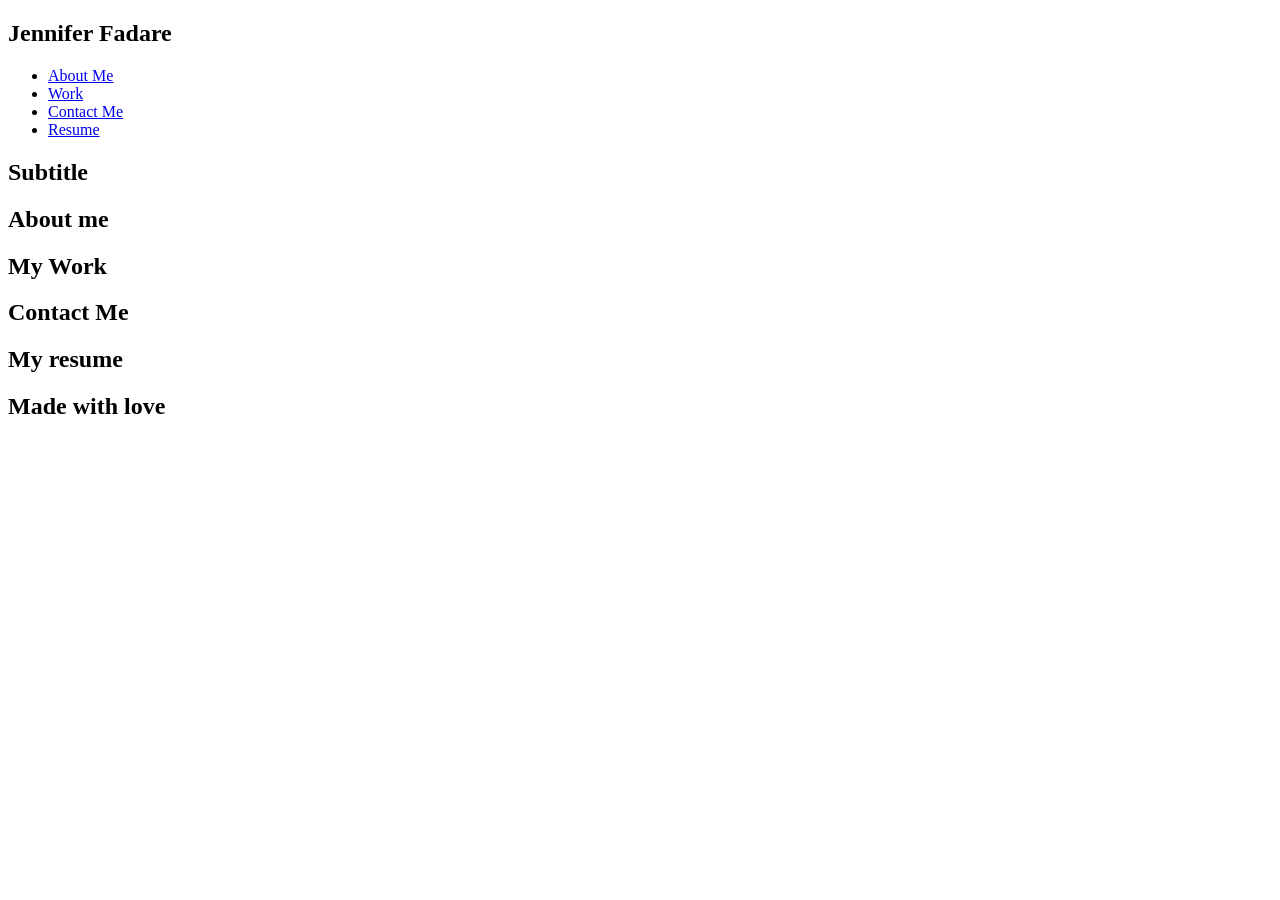
==== portfolio.html @ 2a89840c "skeleton page built" ====
<!DOCTYPE html>
<html lang="en">
    <head>
        <link rel="stylesheet"href="./assets/css/style.css"/>
        <meta charset="UTF-8" />
        <meta name="viewport" content="width=device-width, initial-scale=1.0">
        <title>Jennifer Fadare</title>
    </head>
    <body>
        <!--Navigation-->
        <nav> 
            <h1> Jennifer Fadare</h1>
            <ul>
                <li>
                    <a href="#about-me">About Me</a>
                </li>
                <li>
                    <a href="#work">Work</a>
                </li>
                <li>
                    <a href="#contact-me">Contact Me</a>
                </li>
                <li>
                    <a href="#resume">Resume</a>
                </li>
              </ul>    
        </nav>
        <!--Hero section-->
        <section>
            <h1>Subtitle</h1>
        </section>

        <!--About Me Section-->
        <section id="about-me">
            <h2>About me</h2>
        </section>
        
        <!--Work Section-->
        <section id="work"> 
            <h2>My Work</h2>
        </section>

        <!--Contact Me Section-->
        <section id="contact-me"> 
            <h2>Contact Me</h2>
        </section>

        <!--Reseme Section-->
        <section id="resume">
            <h2>My resume</h2>
        </section>

        <!--Footer-->
         <footer>
            <h2>Made with love</h2>
        </footer>
 
    </body>
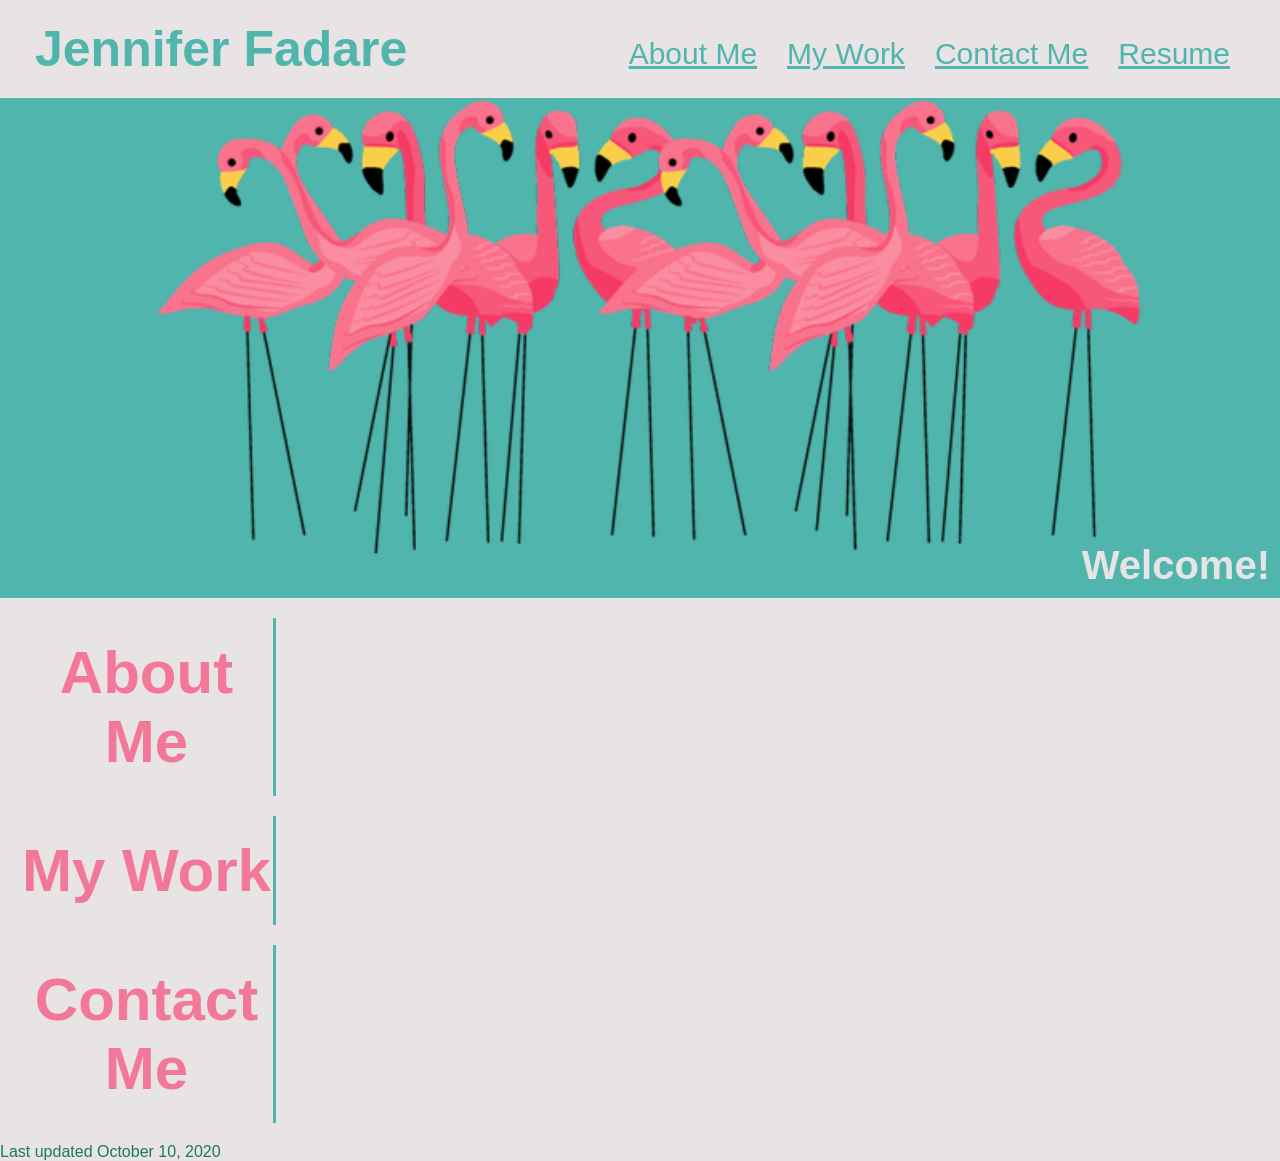
==== commit 98f8f3bf: "added cs design to skeleton html before adding more content; deleted the resume section in html" ====
--- a/portfolio.html
+++ b/portfolio.html
@@ -8,51 +8,51 @@
     </head>
     <body>
         <!--Navigation-->
-        <nav> 
+        <header>
             <h1> Jennifer Fadare</h1>
-            <ul>
-                <li>
-                    <a href="#about-me">About Me</a>
-                </li>
-                <li>
-                    <a href="#work">Work</a>
-                </li>
-                <li>
-                    <a href="#contact-me">Contact Me</a>
-                </li>
-                <li>
-                    <a href="#resume">Resume</a>
-                </li>
-              </ul>    
-        </nav>
+            <nav> 
+                <ul>
+                    <li>
+                        <a href="#about-me">About Me</a>
+                    </li>
+                    <li>
+                        <a href="#my-work">My Work</a>
+                    </li>
+                    <li>
+                        <a href="#contact-me">Contact Me</a>
+                    </li>
+                    <li>
+                        <a href="#resume">Resume</a>
+                    </li>
+                </ul>    
+             </nav>
+        </header>
+
         <!--Hero section-->
-        <section>
-            <h1>Subtitle</h1>
+        <section class="hero">
+            <div>
+                <p>Welcome!</p>
+            </div>
         </section>
 
         <!--About Me Section-->
-        <section id="about-me">
-            <h2>About me</h2>
+        <section id="about-me" class="section-title">
+            <h2>About Me</h2>
         </section>
         
         <!--Work Section-->
-        <section id="work"> 
+        <section id="my-work" class="section-title"> 
             <h2>My Work</h2>
         </section>
 
         <!--Contact Me Section-->
-        <section id="contact-me"> 
+        <section id="contact-me" class="section-title"> 
             <h2>Contact Me</h2>
-        </section>
-
-        <!--Reseme Section-->
-        <section id="resume">
-            <h2>My resume</h2>
         </section>
 
         <!--Footer-->
          <footer>
-            <h2>Made with love</h2>
+            <p>Last updated October 10, 2020<p>
         </footer>
  
     </body>
--- a/assets/css/style.css
+++ b/assets/css/style.css
@@ -0,0 +1,105 @@
+* {
+    margin:0;
+    padding:0;
+    box-sizing: border-box;
+}
+
+:root {
+    --primary-color: #f27798;  /* 242, 119, 152 */
+    --secondary-color: #1a7a5a; /* 26, 122, 90 */
+    --tertiary-color: #50b5ad; /* 80, 181, 173 */
+    --background-color: #e8e3e5; /* 232, 227, 229 */
+}
+
+body {
+    font-family: Arial, Helvetica, sans-serif;
+    color: var(--secondary-color);
+    background-color: var(--background-color)
+}
+
+.section-title {
+    font-size: 40px;
+    color: var(--primary-color);
+    border-right: 3px solid;
+    padding-bottom: 20px;
+    padding-top: 20px;
+    text-align: left;
+    margin: 20px 5px 20px 20px;
+    width: 20%;
+    border-color: var(--tertiary-color);
+    text-align: center;
+}
+
+/* Header, Navigation, and Hero Style */
+
+header {
+    padding: 20px 35px;
+    background-color: var(--tertiary-color);
+    display: flex;
+    justify-content: space-between;
+    flex-wrap: wrap;
+    top: 0;
+    background-color: var(--background-color);
+    background-size: cover;
+    z-index: 9999;
+}
+
+header h1 {
+    font-weight: bold;
+    margin: 0;
+    font-size: 50px;
+    color: var(--tertiary-color);
+}
+
+header a {
+    text-decoration: underline;
+    font-weight: bold;
+    color: var(--tertiary-color);
+    font-size: 20px;
+}
+
+header nav {
+    margin: 7px 0;
+    display: flex;
+    flex-wrap: wrap;
+    justify-content: flex-end;
+    align-content: flex-end;
+}
+
+header nav ul {
+    display: flex;
+    flex-wrap: wrap;
+    justify-content: space-between;
+    align-items: center;
+    list-style: none;
+    
+}
+
+header nav ul li a {
+    padding: 10px 15px;
+    font-weight: lighter;
+    font-size: 30px;
+}
+
+/* Hero section */
+
+.hero {
+    height: 500px;
+    padding: 10px 10px 10px 10px;
+    background-image: url(../images/flamingos-banner.png);
+    background-size: cover;
+    display: flex;
+    justify-content: flex-end;
+    flex-wrap: wrap;
+    align-items: flex-end;
+    background-position: center;
+    background-color: var(--tertiary-color);
+    color: var(--background-color);
+    font-weight: bold;
+    font-size: 40px;
+}
+
+
+
+
+
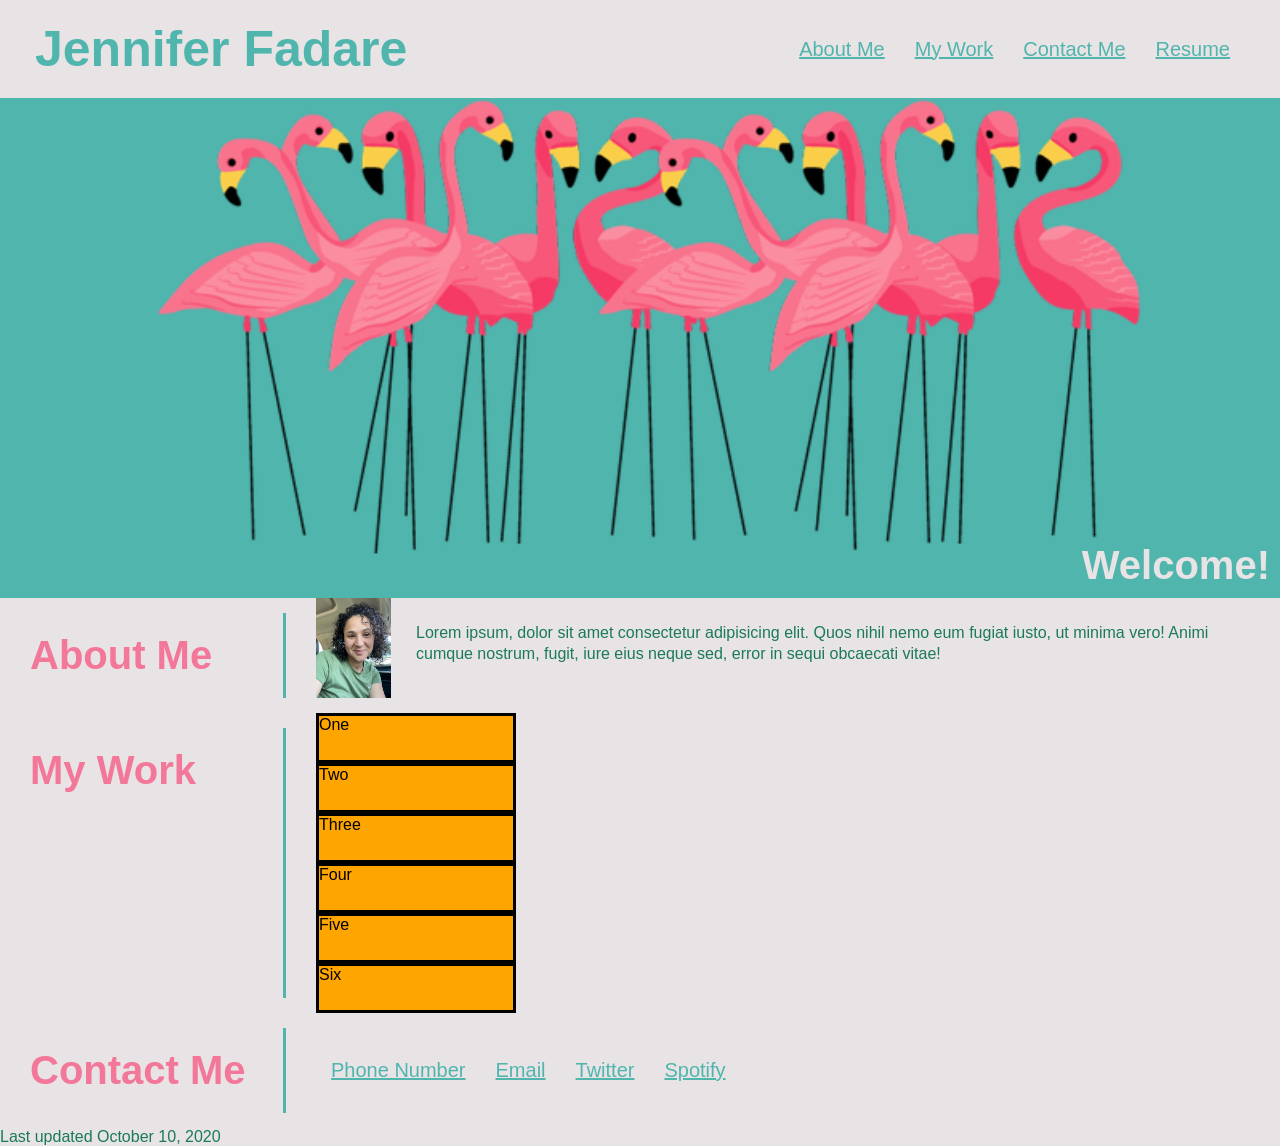
==== commit 1c8bab2b: "added templates of an article, grid container, and unordered list for contact me section" ====
--- a/portfolio.html
+++ b/portfolio.html
@@ -36,18 +36,57 @@
         </section>
 
         <!--About Me Section-->
-        <section id="about-me" class="section-title">
-            <h2>About Me</h2>
+        <section id="about-me">
+            <div class="flex-row">
+                <h2 class="section-title"> About Me</h2>
+           
+            <article class="bio-container">
+                <img src="assets/images/jennifer-fadare.jpeg">
+                <div class="bio-content">
+                    <p> Lorem ipsum, dolor sit amet consectetur adipisicing elit. Quos nihil nemo eum fugiat iusto, ut minima vero! Animi cumque nostrum, fugit, iure eius neque sed, error in sequi obcaecati vitae!</p>
+                </div>
+            </article>
+        </div>
         </section>
         
         <!--Work Section-->
-        <section id="my-work" class="section-title"> 
-            <h2>My Work</h2>
+        <section id="my-work"> 
+            <div class="flex-row">
+                <h2 class="section-title">My Work</h2>
+                <div class="work-grid-container">
+                        <div class="work-grid-item">One</div>
+                        <div class="work-grid-item">Two</div>
+                        <div class="work-grid-item">Three</div>
+                        <div class="work-grid-item">Four</div>
+                        <div class="work-grid-item">Five</div>
+                        <div class="work-grid-item">Six</div>
+                </div>
+
+            </div>
         </section>
 
         <!--Contact Me Section-->
-        <section id="contact-me" class="section-title"> 
-            <h2>Contact Me</h2>
+        <section id="contact-me"> 
+            <div class="flex-row">
+                <h2 class="section-title">Contact Me</h2>
+           
+                <div class="contact-info">
+                     <ul>
+                        <li>
+                            <p> Phone Number </p>
+                        </li>
+                        <li> 
+                            <p> Email </p>
+                        </li>
+                        <li> 
+                            <p> Twitter </p>
+                        </li>
+                        <li> 
+                            <p> Spotify </p>
+                        </li>
+                    </ul>    
+                </div>
+            </div>
         </section>
 
         <!--Footer-->
@@ -56,3 +95,4 @@
         </footer>
  
     </body>
+</html>
--- a/assets/css/style.css
+++ b/assets/css/style.css
@@ -1,3 +1,5 @@
+
+/* Universal style */
 * {
     margin:0;
     padding:0;
@@ -21,14 +23,16 @@
     font-size: 40px;
     color: var(--primary-color);
     border-right: 3px solid;
-    padding-bottom: 20px;
-    padding-top: 20px;
     text-align: left;
-    margin: 20px 5px 20px 20px;
-    width: 20%;
+    min-width: 20%;
     border-color: var(--tertiary-color);
     text-align: center;
+    padding: 20px 0 20px 0;
+    margin: 15px 30px 15px 30px;
+    display: flex;
+    justify-content: flex-start;
 }
+
 
 /* Header, Navigation, and Hero Style */
 
@@ -51,22 +55,20 @@
     color: var(--tertiary-color);
 }
 
-header a {
+header a, .contact-info li p {
     text-decoration: underline;
     font-weight: bold;
     color: var(--tertiary-color);
     font-size: 20px;
 }
 
-header nav {
+header nav, .contact-info {
     margin: 7px 0;
     display: flex;
-    flex-wrap: wrap;
-    justify-content: flex-end;
-    align-content: flex-end;
+    align-items: center;
 }
 
-header nav ul {
+header nav ul, .contact-info ul {
     display: flex;
     flex-wrap: wrap;
     justify-content: space-between;
@@ -75,13 +77,11 @@
     
 }
 
-header nav ul li a {
+header nav ul li a, .contact-info ul li p {
     padding: 10px 15px;
     font-weight: lighter;
-    font-size: 30px;
+    font-size: 20px;
 }
-
-/* Hero section */
 
 .hero {
     height: 500px;
@@ -99,6 +99,50 @@
     font-size: 40px;
 }
 
+/* About Me Section Style */
+
+.flex-row {
+    display: flex;
+}
+
+.bio-container {
+    display: flex;
+
+}
+
+.bio-container img {
+    max-height: 100px;
+    
+}
+
+.bio-content {
+    padding: 25px;
+    line-height: 1.3;
+    display: flex;
+}
+
+/* Work Section Style */
+
+.work-grid-container {
+    display: grid;
+}
+
+.work-grid-item {
+    width: 200px;
+    height: 50px;
+    background-color: orange;
+    border: solid;
+    color: black;
+}
+
+/* Contact Me Section Style */
+/* uses the same list format as header nav */
+
+.contact-info {
+    display: flex;
+    justify-content: space-around;
+    
+}
 
 
 
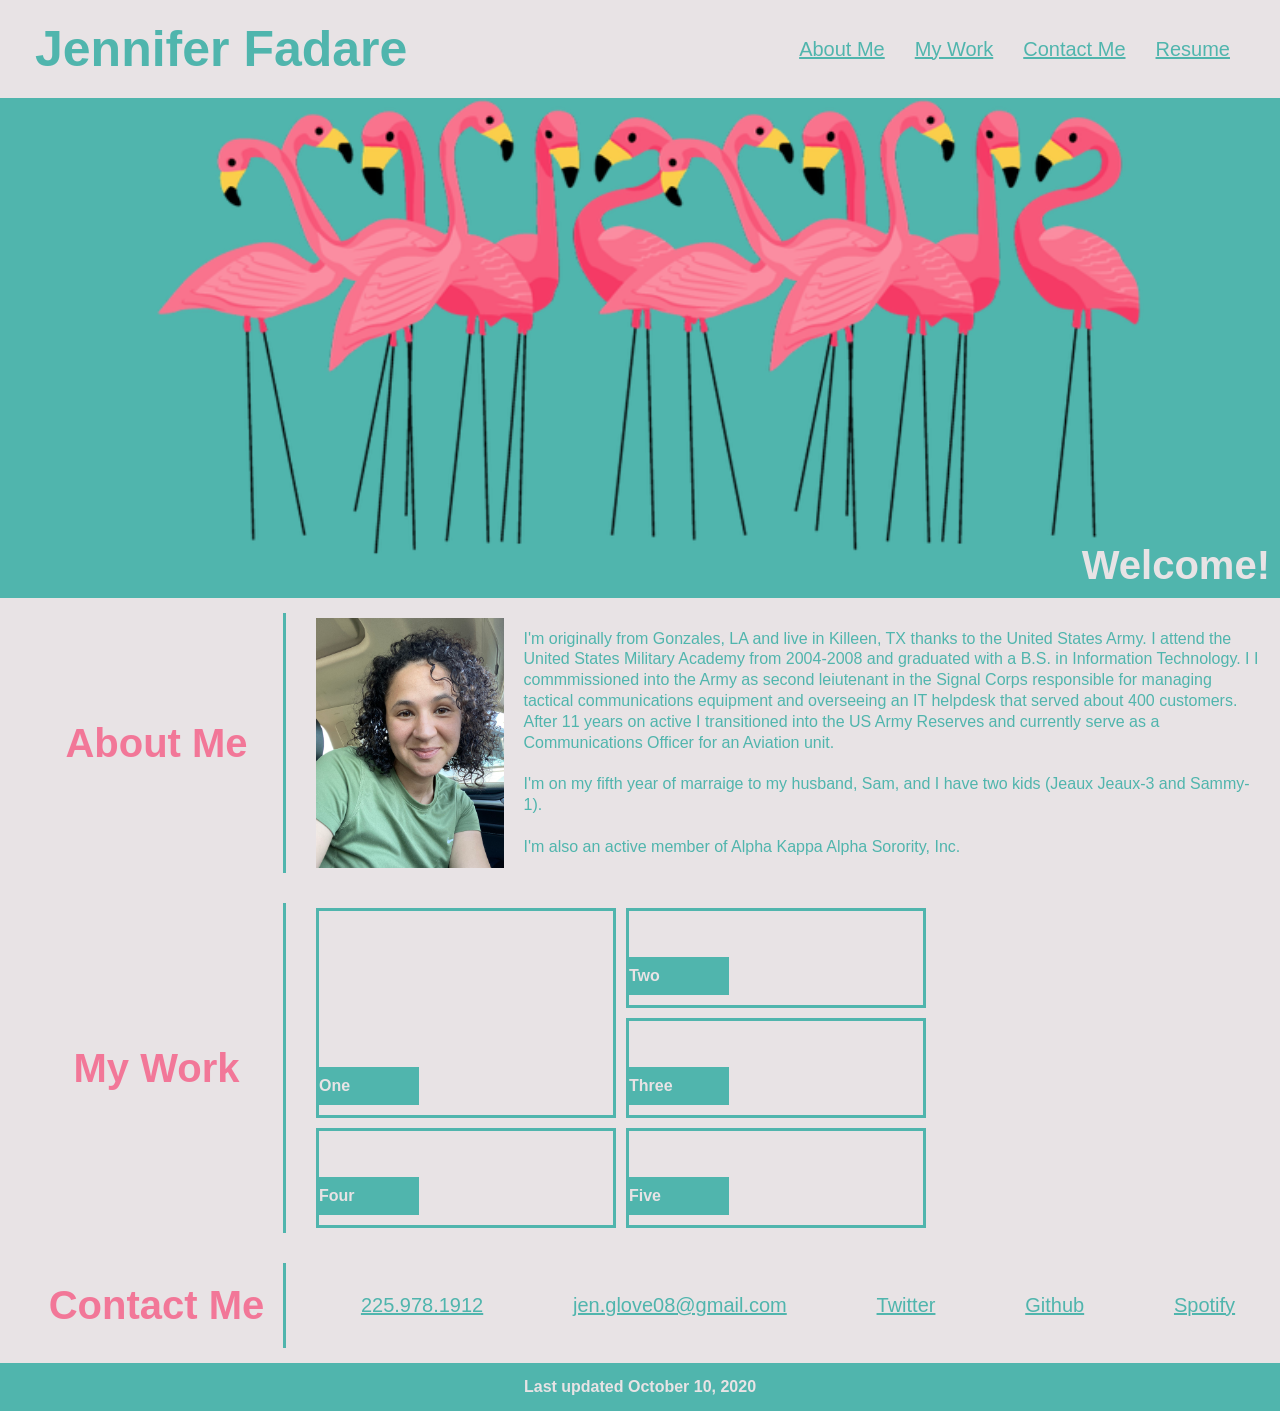
==== commit c1128674: "completed about me and contact me sections; added template grid section; added some css to footer se" ====
--- a/portfolio.html
+++ b/portfolio.html
@@ -43,7 +43,16 @@
             <article class="bio-container">
                 <img src="assets/images/jennifer-fadare.jpeg">
                 <div class="bio-content">
-                    <p> Lorem ipsum, dolor sit amet consectetur adipisicing elit. Quos nihil nemo eum fugiat iusto, ut minima vero! Animi cumque nostrum, fugit, iure eius neque sed, error in sequi obcaecati vitae!</p>
+                    <p> I'm originally from Gonzales, LA and live in Killeen, TX thanks to 
+                        the United States Army.  I attend the United States Military Academy 
+                        from 2004-2008 and graduated with a B.S. in Information Technology. I 
+                        I commmissioned into the Army as second leiutenant in the Signal Corps 
+                        responsible for managing tactical communications equipment and overseeing 
+                        an IT helpdesk that served about 400 customers. After 11 years on active 
+                        I transitioned into the US Army Reserves and currently serve as a  Communications 
+                        Officer for an Aviation unit.</p> <br>
+                    <p> I'm on my fifth year of marraige to my husband, Sam, and I have two kids (Jeaux Jeaux-3 and Sammy-1).</p><br>
+                    <p> I'm also an active member of Alpha Kappa Alpha Sorority, Inc.</p>
                 </div>
             </article>
         </div>
@@ -54,14 +63,22 @@
             <div class="flex-row">
                 <h2 class="section-title">My Work</h2>
                 <div class="work-grid-container">
-                        <div class="work-grid-item">One</div>
-                        <div class="work-grid-item">Two</div>
-                        <div class="work-grid-item">Three</div>
-                        <div class="work-grid-item">Four</div>
-                        <div class="work-grid-item">Five</div>
-                        <div class="work-grid-item">Six</div>
+                        <div class="work-grid-item box1">
+                            <h4>One</h4>
+                        </div>
+                        <div class="work-grid-item box2">
+                            <h4>Two</h4>
+                        </div>
+                        <div class="work-grid-item box3">
+                            <h4>Three</h4>
+                        </div>
+                        <div class="work-grid-item box4">
+                            <h4>Four</h4>
+                        </div>
+                        <div class="work-grid-item box5">
+                            <h4>Five</h4>
+                        </div>
                 </div>
-
             </div>
         </section>
 
@@ -69,22 +86,12 @@
         <section id="contact-me"> 
             <div class="flex-row">
                 <h2 class="section-title">Contact Me</h2>
-           
                 <div class="contact-info">
-                     <ul>
-                        <li>
-                            <p> Phone Number </p>
-                        </li>
-                        <li> 
-                            <p> Email </p>
-                        </li>
-                        <li> 
-                            <p> Twitter </p>
-                        </li>
-                        <li> 
-                            <p> Spotify </p>
-                        </li>
-                    </ul>    
+                    <p> 225.978.1912 </p>
+                    <p ><a href="jen.glove08@gmail.com"></a> jen.glove08@gmail.com </p>
+                    <p> <a href="https://twitter.com/JGlo225"></a>Twitter</p>
+                    <p> <a href="github.com/JenniferFadare"></a>Github</p>
+                    <p> <a href="https://open.spotify.com/playlist/3PLlZIRl8pQhaBks8dDRcF?si=ZaNy8Ci7QoOCmNIO0s6KbQ"></a>Spotify </p>  
                 </div>
             </div>
         </section>
--- a/assets/css/style.css
+++ b/assets/css/style.css
@@ -23,14 +23,13 @@
     font-size: 40px;
     color: var(--primary-color);
     border-right: 3px solid;
-    text-align: left;
     min-width: 20%;
     border-color: var(--tertiary-color);
-    text-align: center;
     padding: 20px 0 20px 0;
     margin: 15px 30px 15px 30px;
     display: flex;
-    justify-content: flex-start;
+    justify-content: center;
+    align-items: center;
 }
 
 
@@ -55,20 +54,20 @@
     color: var(--tertiary-color);
 }
 
-header a, .contact-info li p {
+header a {
     text-decoration: underline;
     font-weight: bold;
     color: var(--tertiary-color);
     font-size: 20px;
 }
 
-header nav, .contact-info {
+header nav {
     margin: 7px 0;
     display: flex;
     align-items: center;
 }
 
-header nav ul, .contact-info ul {
+header nav ul {
     display: flex;
     flex-wrap: wrap;
     justify-content: space-between;
@@ -77,7 +76,7 @@
     
 }
 
-header nav ul li a, .contact-info ul li p {
+header nav ul li a {
     padding: 10px 15px;
     font-weight: lighter;
     font-size: 20px;
@@ -107,43 +106,80 @@
 
 .bio-container {
     display: flex;
-
+    padding: 20px 0 20px 0;
+    align-items: center;
+    color: var(--tertiary-color);
 }
 
 .bio-container img {
-    max-height: 100px;
-    
+    max-height: 250px;   
 }
 
 .bio-content {
-    padding: 25px;
+    padding: 0 20px 0 20px;
     line-height: 1.3;
-    display: flex;
 }
 
 /* Work Section Style */
 
 .work-grid-container {
+    padding: 20px 0 20px 0;
     display: grid;
+    grid-template-columns: repeat(2, 300px);
+    grid-template-rows: repeat(3, 100px);
+    grid-gap: 10px;
+    width: 75%;
+    font-size: 1.2rem;
+    color: var(--secondary-color);
 }
 
 .work-grid-item {
-    width: 200px;
-    height: 50px;
-    background-color: orange;
-    border: solid;
-    color: black;
+    border: solid var(--tertiary-color);
+    display: flex;
+    align-items: flex-end;
+}
+
+.work-grid-item h4 {
+    background-color: var(--tertiary-color);
+    padding: 10px 15px 10px 0;
+    color: var(--background-color);
+    font-size: smaller;
+    width: 100px;
+    margin: 0 0 10px 0;
+    text-align: left;
+    
+}
+
+.box1 {
+    grid-column: 1/2;
+    grid-row: 1/3;
 }
 
 /* Contact Me Section Style */
-/* uses the same list format as header nav */
 
 .contact-info {
     display: flex;
-    justify-content: space-around;
-    
+    flex-wrap: wrap;
+    justify-content: space-around; 
+    align-items: center;
+    width: 100%;   
+}
+
+.contact-info p {
+    padding: 5px 5px 5px 5px;
+    color: var(--tertiary-color);
+    text-decoration: underline;
+    font-size: 20px;
+}
+
+/* Footer Style */
+
+footer {
+    padding: 15px 15px;
+    background-color: var(--tertiary-color);
+    color: var(--background-color);
+    font-weight: bold;
+    text-align: center;
 }
 
 
-
-
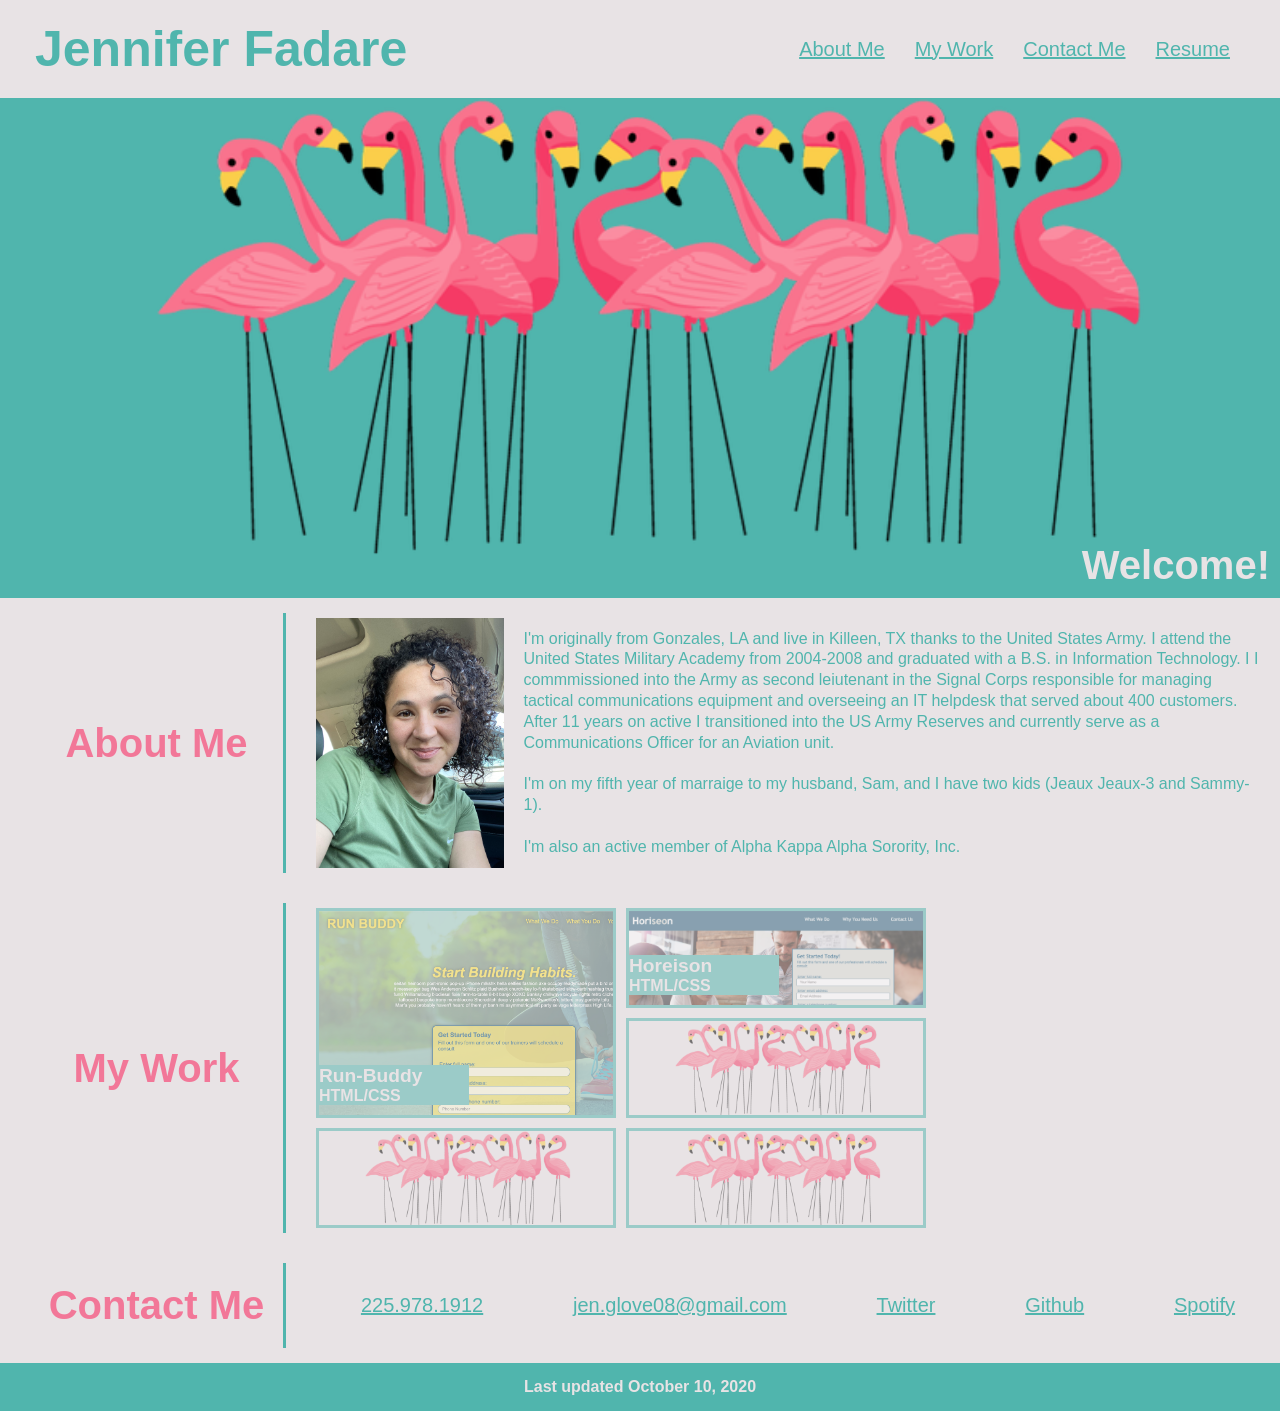
==== commit ac23072c: "added preview of work to background of grid section and included opacity transitions when hovering o" ====
--- a/portfolio.html
+++ b/portfolio.html
@@ -64,19 +64,21 @@
                 <h2 class="section-title">My Work</h2>
                 <div class="work-grid-container">
                         <div class="work-grid-item box1">
-                            <h4>One</h4>
+                            <h4>Run-Buddy</h4>
+                            <h5>HTML/CSS</h5>
                         </div>
                         <div class="work-grid-item box2">
-                            <h4>Two</h4>
+                            <h4>Horeison</h4>
+                            <h5>HTML/CSS</h5>
                         </div>
-                        <div class="work-grid-item box3">
-                            <h4>Three</h4>
+                        <div class="work-grid-item empty">
+                            <!--<h4>Three</h4>-->
                         </div>
-                        <div class="work-grid-item box4">
-                            <h4>Four</h4>
+                        <div class="work-grid-item empty">
+                           <!-- <h4>Four</h4>-->
                         </div>
-                        <div class="work-grid-item box5">
-                            <h4>Five</h4>
+                        <div class="work-grid-item empty">
+                            <!--<h4>Five</h4>-->
                         </div>
                 </div>
             </div>
--- a/assets/css/style.css
+++ b/assets/css/style.css
@@ -131,30 +131,56 @@
     width: 75%;
     font-size: 1.2rem;
     color: var(--secondary-color);
+    
 }
 
 .work-grid-item {
     border: solid var(--tertiary-color);
     display: flex;
-    align-items: flex-end;
-}
-
-.work-grid-item h4 {
-    background-color: var(--tertiary-color);
-    padding: 10px 15px 10px 0;
+    flex-direction: column;
+    justify-content: flex-end;
+    align-items: flex-start;
+    padding-bottom: 10px;
+    opacity: .5;
+    transition: .5s;
+}
+
+.work-grid-item:hover{
+    opacity: 1;
+}
+
+.work-grid-item h4, .work-grid-item h5 {
+    background-color: var(--tertiary-color);
     color: var(--background-color);
+    width: 150px;
+    margin: .5;
+     
+}
+
+.work-grid-item h5  {
     font-size: smaller;
-    width: 100px;
-    margin: 0 0 10px 0;
-    text-align: left;
-    
 }
 
 .box1 {
+    background-image: url(../images/Run-Buddy\ preview.png);
+    background-size: cover;
+    display: flex;
     grid-column: 1/2;
     grid-row: 1/3;
 }
 
+.box2 {
+    background-image: url(../images/Horiseon-preview.png);
+    background-size: cover;
+    display: flex;
+    
+}
+
+.empty {
+    background-image: url(../images/flamingos-banner.png);
+    background-size: cover;
+}
+
 /* Contact Me Section Style */
 
 .contact-info {
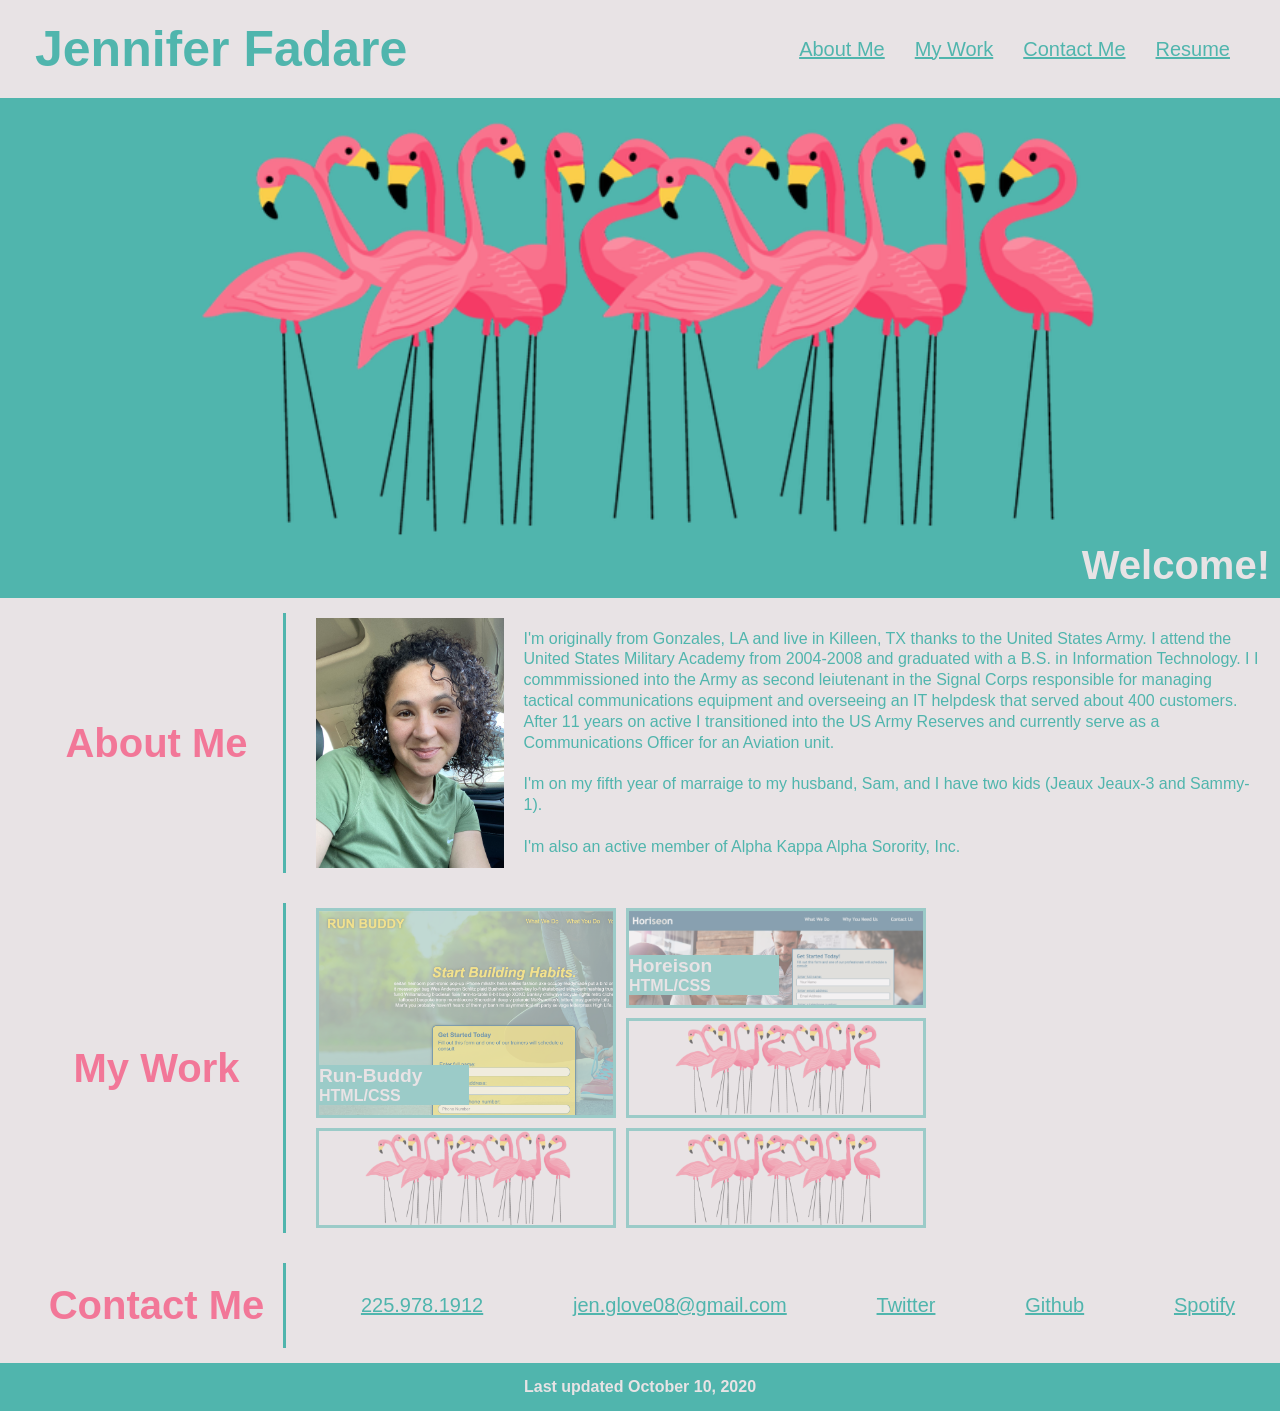
==== commit e1af2ead: "finally got the links to work to go to the individual work websites" ====
--- a/portfolio.html
+++ b/portfolio.html
@@ -64,12 +64,16 @@
                 <h2 class="section-title">My Work</h2>
                 <div class="work-grid-container">
                         <div class="work-grid-item box1">
-                            <h4>Run-Buddy</h4>
-                            <h5>HTML/CSS</h5>
+                            <a href=" https://jenniferfadare.github.io/run-buddy/">
+                                <h4>Run-Buddy</h4>
+                                <h5>HTML/CSS</h5>
+                            </a>
                         </div>
                         <div class="work-grid-item box2">
-                            <h4>Horeison</h4>
-                            <h5>HTML/CSS</h5>
+                            <a href="https://jenniferfadare.github.io/horiseon/">
+                                <h4>Horeison</h4>
+                                <h5>HTML/CSS</h5>
+                            </a>
                         </div>
                         <div class="work-grid-item empty">
                             <!--<h4>Three</h4>-->
--- a/assets/css/style.css
+++ b/assets/css/style.css
@@ -1,4 +1,3 @@
-
 /* Universal style */
 * {
     margin:0;
@@ -86,7 +85,8 @@
     height: 500px;
     padding: 10px 10px 10px 10px;
     background-image: url(../images/flamingos-banner.png);
-    background-size: cover;
+    background-size: contain;
+    background-repeat: no-repeat;
     display: flex;
     justify-content: flex-end;
     flex-wrap: wrap;
@@ -130,11 +130,14 @@
     grid-gap: 10px;
     width: 75%;
     font-size: 1.2rem;
-    color: var(--secondary-color);
-    
-}
-
-.work-grid-item {
+    color: var(--secondary-color);   
+}
+
+.work-grid-container a {
+    text-decoration: none;
+}
+
+.work-grid-item  {
     border: solid var(--tertiary-color);
     display: flex;
     flex-direction: column;
@@ -154,7 +157,6 @@
     color: var(--background-color);
     width: 150px;
     margin: .5;
-     
 }
 
 .work-grid-item h5  {
@@ -208,4 +210,120 @@
     text-align: center;
 }
 
-
+/* screen size break point 980 */
+@media screen and (max-width: 980px) {
+    header {
+        padding-bottom: 0 0 20px 0;
+        justify-content: center;
+    }
+
+    header h1 {
+        width: 100%;
+        text-align: center;
+    }
+
+    header nav ul {
+        margin-top: 20px;
+        width: 100%;
+        justify-content: center;
+    }
+
+    header nav ul li a {
+        font-size: 20px;
+    }
+
+    .hero {
+        height: 300px;
+        background-size: 500px;
+        display: flex;
+        justify-content: center;
+        font-size: 30px;
+    }
+
+    .flex-row {
+        flex-direction: column;
+        align-items: center;
+    }
+
+    .section-title {
+        font-size: 30px;
+        border-right: none;
+        border-bottom: 3px solid;
+        width: 200px;
+        display: flex;
+    }
+    
+    .bio-container {
+        display: flex;
+        flex-direction: column;
+        padding: 20px 0 20px 0;
+        align-items: center;
+        justify-content: center;
+        color: var(--tertiary-color);
+    }
+    
+    .bio-container img {
+        max-height: 300px;
+       
+    }
+    
+    .bio-content {
+        padding: 10px;
+        line-height: 1.3;
+        width: 500px;
+        text-align: center;
+    }
+
+    .work-grid-container {
+        padding: 20px 0 20px 0;
+        display: grid;
+        justify-content: center;
+        grid-template-columns: repeat(1, 300px);
+        grid-template-rows: repeat(5, 100px);
+        grid-gap: 5px;
+        width: 25%;
+        font-size: 1.2rem;   
+    }
+
+    .work-grid-item h4, .work-grid-item h5 {
+        width: 100px;
+        margin: .5;    
+    }
+
+    .work-grid-item h4 {
+        font-size: 15px;
+    }
+
+    .work-grid-item h5  {
+        font-size: 12px;
+    }
+
+    .box1 {
+       
+        grid-column: 1/1;
+        grid-row: 1/1;
+    }
+
+    .contact-info {
+        display: flex;
+        justify-content: center;
+        align-items: center;
+        width: 25%;   
+    }
+
+}
+
+/* screen size break point 768px */
+
+@media screen and (max-width: 768px) {
+    header {
+        justify-content: center;
+    }
+}
+
+/* screen size break point 580 */
+@media screen and (max-width: 575px) {
+  
+}
+
+
